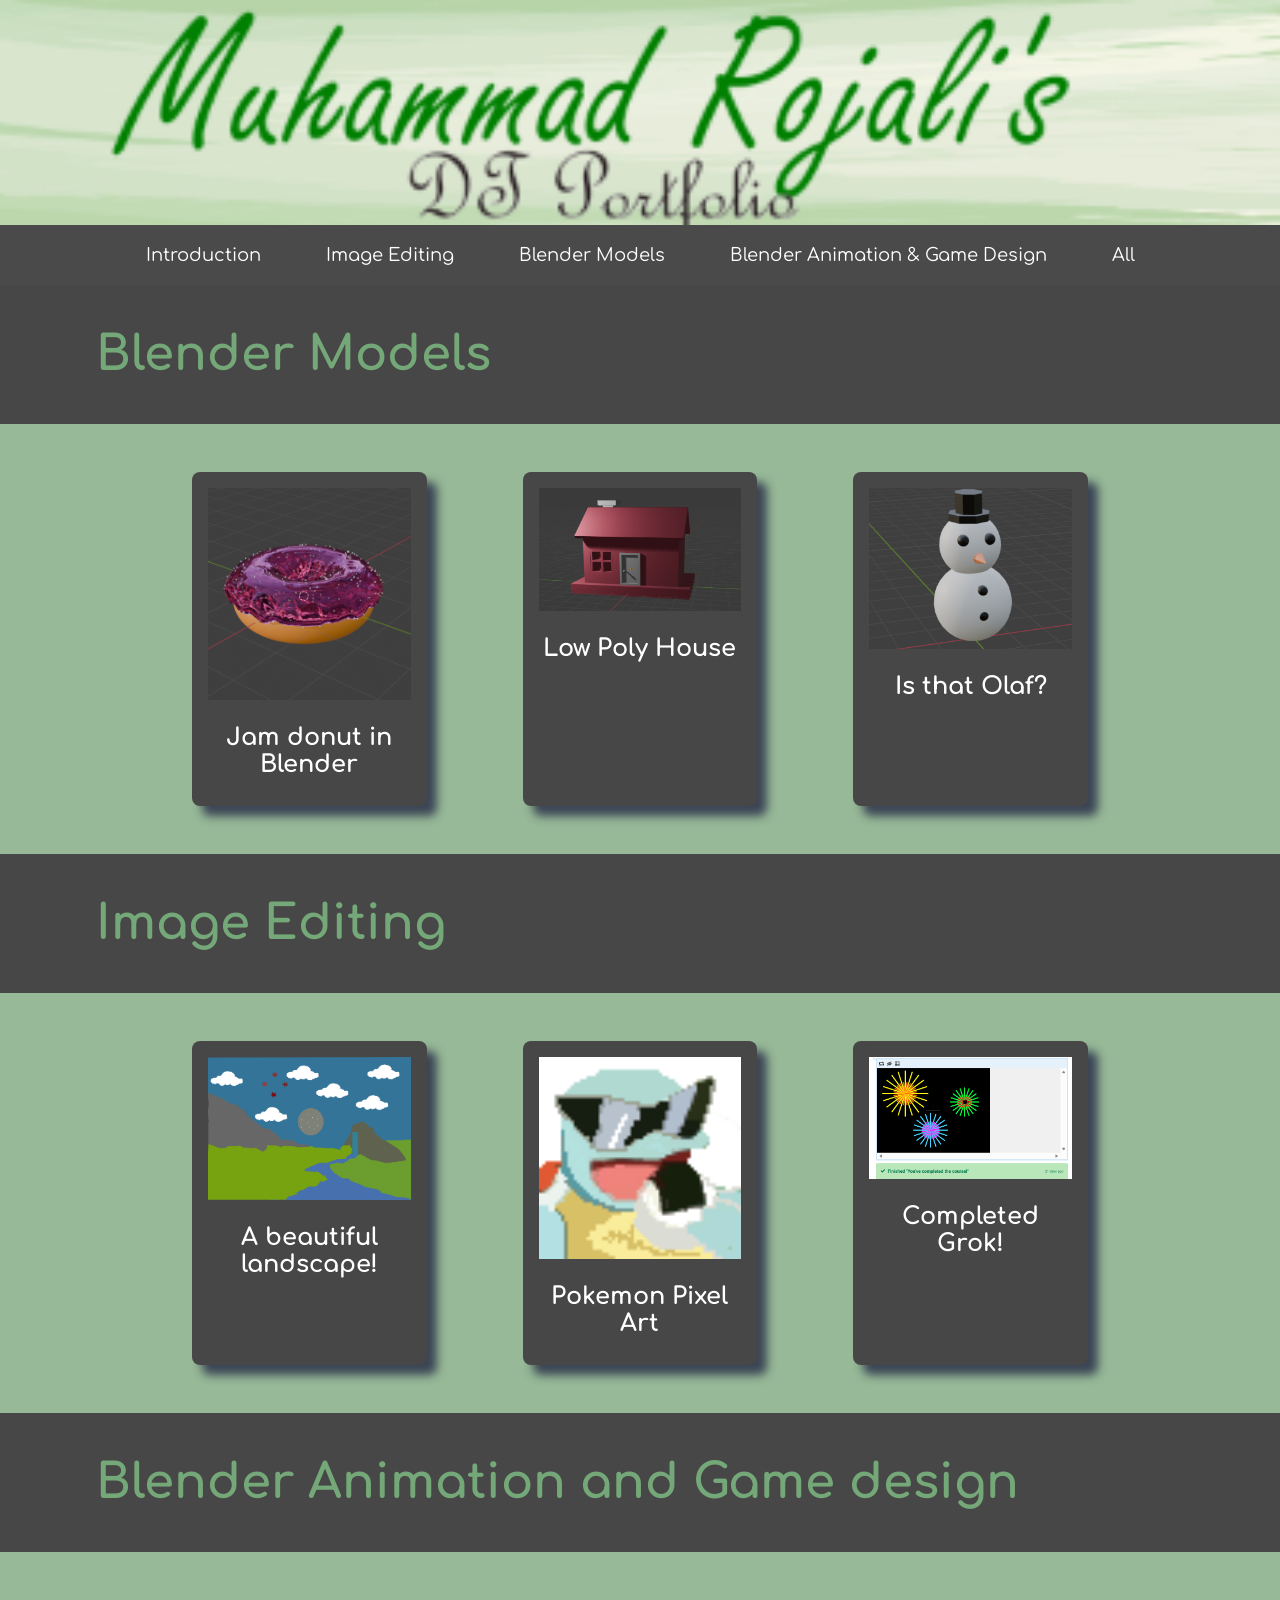
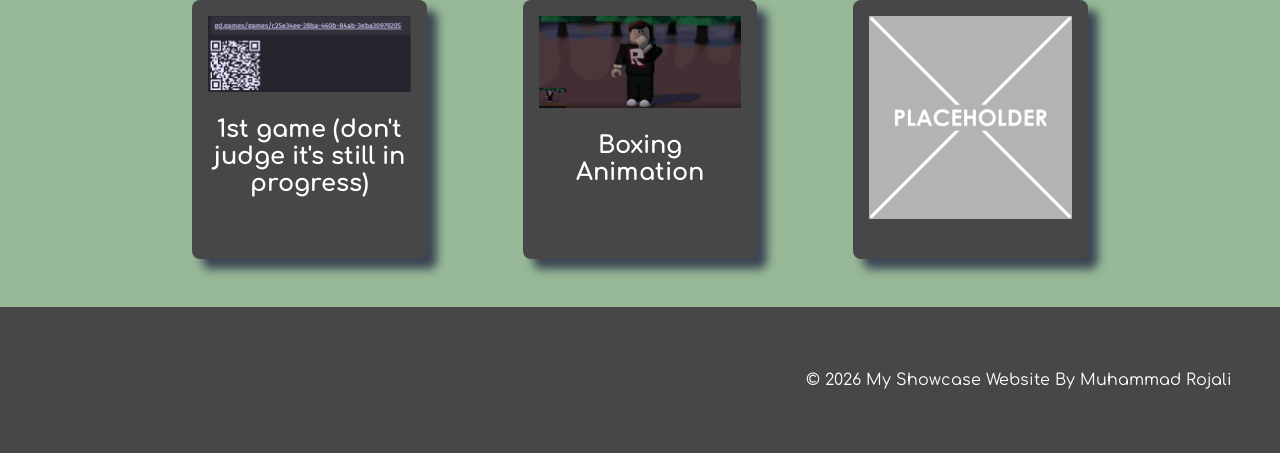
==== all.html @ d4517a7d "changed intro to index all is orginal index" ====
<!DOCTYPE html>
<html lang="en">

<head>
    <meta charset="UTF-8">
    <meta name="viewport" content="width=device-width, initial-scale=1.0">
    <link rel="stylesheet" href="style.css">
    <link rel="preconnect" href="https://fonts.googleapis.com">
    <link rel="preconnect" href="https://fonts.gstatic.com" crossorigin>
    <link href="https://fonts.googleapis.com/css2?family=Bebas+Neue&family=Comfortaa:wght@300..700&display=swap" rel="stylesheet">
    <title>My Showcase Website</title>
     <link rel="icon" type="image/png" href="images/greenleaf.png">
</head>
<!-- This is the main body of the website- ALL your content goes AFTER the <body> tag and before the </body> tag -->
<body>

    <!-- The Hero Section -------------------------------------------------------------------------------------- -->
    <section class="hero">
        
    </section>

<!-- Topic one ------------------------------------------------------------------------------------------------- -->
    <!-- The First Topic Section -->
        </body>
<nav class="navbar">
    <a href="index.html">Introduction</a>
    <a href="image-editing.html">Image Editing</a>
    <a href="blender.html">Blender Models</a>
    <a href="animation.html">Blender Animation & Game Design</a>
    <a href="all.html">All</a>
</nav>
<!DOCTYPE html>
<html lang="en">

<head>
    <meta charset="UTF-8">
    <meta name="viewport" content="width=device-width, initial-scale=1.0">
    <link rel="stylesheet" href="style.css">
    <title>Blender Models</title>
</head>

<body>

    <section class="topic">
        <div class="topic-title">
            <h1>Blender Models</h1>
        </div>

        <div class="topic-content">

            <div class="topic-card">
                <img src="images/donut.PNG" alt="Jam donut made in Blender">
                <h2 class="topic-card-text">Jam donut in Blender</h2>
            </div>

            <div class="topic-card">
                <img src="images/HOUSE.PNG" alt="Low poly house made in Blender">
                <h2 class="topic-card-text">Low Poly House</h2>
            </div>

            <div class="topic-card">
                <img src="images/sNOWMAN.PNG" alt="Snowman model">
                <h2 class="topic-card-text">Is that Olaf?</h2>
            </div>

        </div>
    </section>

</body>

</html>
    <section class="topic">
        <!-- the topic title a big bar with text in it -->
        <div class="topic-title">
            <h1>Image Editing</h1>
        </div>
        <!-- now a three column grid of images -->
        <div class="topic-content">
            <!-- one "card" which includes an image with a text below it -->
            <div class="topic-card">
                <img src="images/drawing.png" alt="A cheerful snowman wearing a black top hat and coal buttons, with a carrot nose, standing in a snowy outdoor environment with a grid-patterned ground.">
                <h2 class="topic-card-text">A beautiful landscape!</h2>
            </div>
            <div class="topic-card">
                <img src="images/Pokemon+Pixel+Art.png" alt="A pixel art image of a Pokemon character, featuring a colorful and blocky design reminiscent of classic video game graphics.">
                <h2 class="topic-card-text">Pokemon Pixel Art</h2>
            </div>
            <div class="topic-card">
                <img src="images/Screenshot 2026-06-12 103654.png" alt="Completed Grok!">
                <h2 class="topic-card-text">Completed Grok!</h2>
            </div>
        </div>
    </section>
<!-- End of topic one------------------------------------------------------------------------------------------ -->


     <!-- The Third Topic Section -->
    <section class="topic">
        <!-- the topic title a big bar with text in it -->
        <div class="topic-title">
            <h1>Blender Animation and Game design</h1>
        </div>
        <!-- now a three column grid of images -->
        <div class="topic-content">
            <!-- one "card" which includes an image with a text below it -->
            <div class="topic-card">
                <img src="images/game.png" alt="Jelly jam dougnut.">
                <h2 class="topic-card-text">1st game (don't judge it's still in progress)</h2>
            </div>
            <div class="topic-card">
                <img src="images/PUNCH.gif" alt="A low-poly house model in Blender.">
                <h2 class="topic-card-text">Boxing Animation</h2>
            </div>
            <div class="topic-card">
                <img src="images/placeholder-1024x1024.png" alt="A digital drawing of a character with a blue shirt and brown hair, set against a light blue background. The character has a simple, cartoon-like style with a friendly expression.">
                <h2 class="topic-card-text"></h2>
            </div>
        </div>
    </section>

    <!-- A Simple Website Footer ------------------------------------------------------------------------------ -->
    <footer class="footer">
        <p>&copy; 2026 My Showcase Website By Muhammad Rojali</p>
    </footer>

<!-- The end of the whole page- no more content after this! -->
</body>
---- style.css ----
/* A simple css reset */
body,
html {
    margin: 0;
    padding: 0;
    height: 100%;
    /* The Font Family- Really important!! */
    font-family: "Comfortaa", sans-serif;
    box-sizing: border-box;
    background-color: rgb(151, 185, 151);
}

/* reset for images to ensure they ar 100% of the parent container width */
img {
    width: 100%;
}

/* The hero section styling- use your OWN Hero Image URL here */
.hero {
    background-image: url('images/newbitmap.png');
    height: 25vh;
    background-size: cover;
    background-position: center;
    display: flex;
    justify-content: center;
    align-items: center;
    color: rgb(136, 127, 191);
    text-align: center;
    position: relative;
}

/* BIG text styling for the hero section text */
.hero-text {
    font-size: 4em;
    font-weight: bold;
}

/* nice big font on a banner style background */
.topic-title{
    color: rgb(117, 168, 120);
    font-size: 2em;
    padding: 0.1em 3em;
    background-color: rgb(71, 71, 71);
}

/* Three column grid with a nice big gap */
.topic-content{
    display: grid;
    grid-template-columns: repeat(3, 1fr);
    gap: 6em;
    /* bring the whole section in off the sides of the page */
    width: 70%;
    /* top margin of 3em and center right/left */
    margin: 3em auto;
}

/* Styling for the individual topic cards rounded edges background color and a drop shadow */
.topic-card{
    background-color: rgb(71, 71, 71);
    color: white;
    padding: 1em;
    border-radius: 0.5em;
    box-shadow: 10px 10px 10px rgba(23, 23, 59, 0.721);
}

/* Styling for the topic card titles */
.topic-card-text{
    font-size: 1.5em;
    margin-bottom: 0.5em;
    /* center align text */
    text-align: center;
}


/* Styling for a footer section to take a bit of spcae at the bottom of the page */
.footer{
    background-color: rgb(71, 71, 71);
    color: white;
    text-align: right;
    padding: 3em 3em;
}



.navbar {
    background-color: #4a4a4a;
    height: 60px;
    display: flex;
    align-items: center;
    justify-content: center;
    gap: 35px;
}

.navbar a {
    color: white;
    text-decoration: none;
    font-size: 18px;
    font-family: "Comfortaa", sans-serif;
    padding: 10px 15px;
    border-radius: 8px;
    transition: 0.3s;
}

.navbar a:hover {
    background-color: #555;
    color: #66ccff;
}

.comfortaa {
  font-family: "Comfortaa", sans-serif;
  font-optical-sizing: auto;
    font-weight: 400;
  font-style: normal;
}
---- style.css ----
/* A simple css reset */
body,
html {
    margin: 0;
    padding: 0;
    height: 100%;
    /* The Font Family- Really important!! */
    font-family: "Comfortaa", sans-serif;
    box-sizing: border-box;
    background-color: rgb(151, 185, 151);
}

/* reset for images to ensure they ar 100% of the parent container width */
img {
    width: 100%;
}

/* The hero section styling- use your OWN Hero Image URL here */
.hero {
    background-image: url('images/newbitmap.png');
    height: 25vh;
    background-size: cover;
    background-position: center;
    display: flex;
    justify-content: center;
    align-items: center;
    color: rgb(136, 127, 191);
    text-align: center;
    position: relative;
}

/* BIG text styling for the hero section text */
.hero-text {
    font-size: 4em;
    font-weight: bold;
}

/* nice big font on a banner style background */
.topic-title{
    color: rgb(117, 168, 120);
    font-size: 2em;
    padding: 0.1em 3em;
    background-color: rgb(71, 71, 71);
}

/* Three column grid with a nice big gap */
.topic-content{
    display: grid;
    grid-template-columns: repeat(3, 1fr);
    gap: 6em;
    /* bring the whole section in off the sides of the page */
    width: 70%;
    /* top margin of 3em and center right/left */
    margin: 3em auto;
}

/* Styling for the individual topic cards rounded edges background color and a drop shadow */
.topic-card{
    background-color: rgb(71, 71, 71);
    color: white;
    padding: 1em;
    border-radius: 0.5em;
    box-shadow: 10px 10px 10px rgba(23, 23, 59, 0.721);
}

/* Styling for the topic card titles */
.topic-card-text{
    font-size: 1.5em;
    margin-bottom: 0.5em;
    /* center align text */
    text-align: center;
}


/* Styling for a footer section to take a bit of spcae at the bottom of the page */
.footer{
    background-color: rgb(71, 71, 71);
    color: white;
    text-align: right;
    padding: 3em 3em;
}



.navbar {
    background-color: #4a4a4a;
    height: 60px;
    display: flex;
    align-items: center;
    justify-content: center;
    gap: 35px;
}

.navbar a {
    color: white;
    text-decoration: none;
    font-size: 18px;
    font-family: "Comfortaa", sans-serif;
    padding: 10px 15px;
    border-radius: 8px;
    transition: 0.3s;
}

.navbar a:hover {
    background-color: #555;
    color: #66ccff;
}

.comfortaa {
  font-family: "Comfortaa", sans-serif;
  font-optical-sizing: auto;
    font-weight: 400;
  font-style: normal;
}
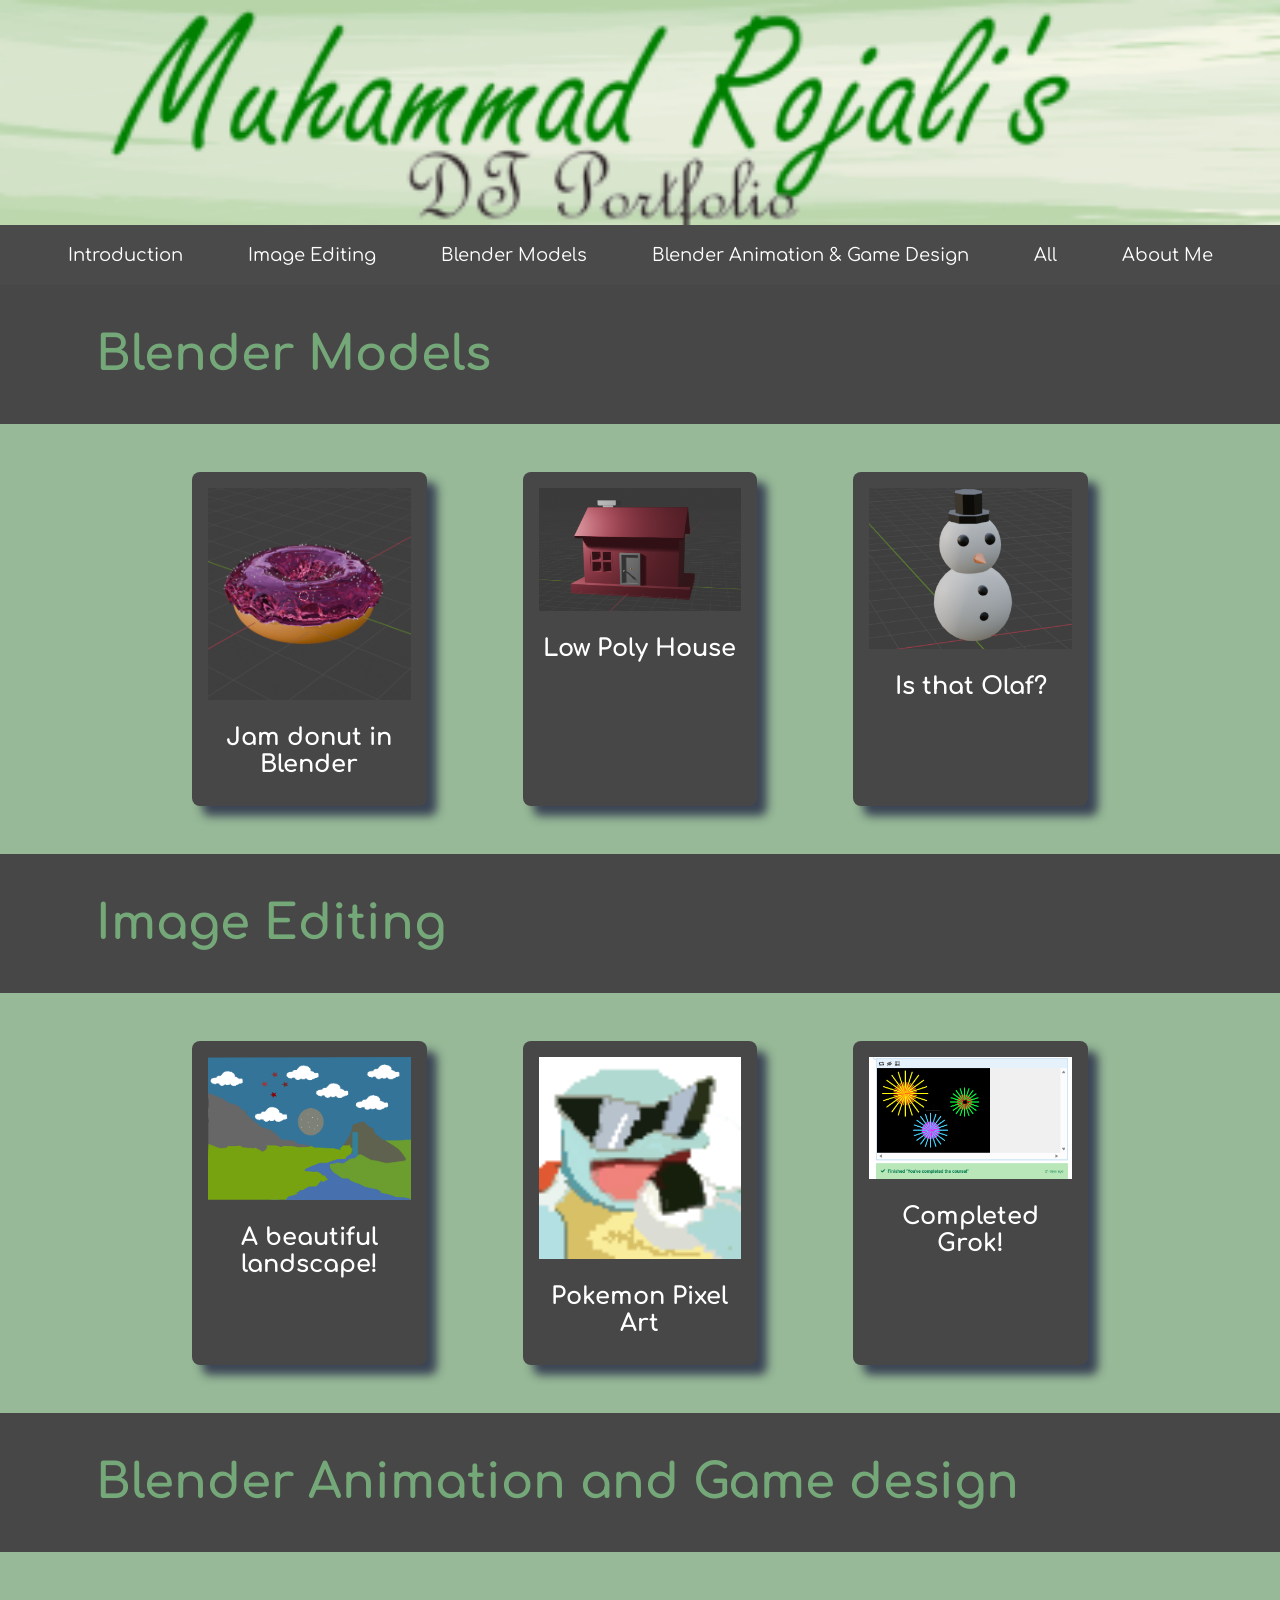
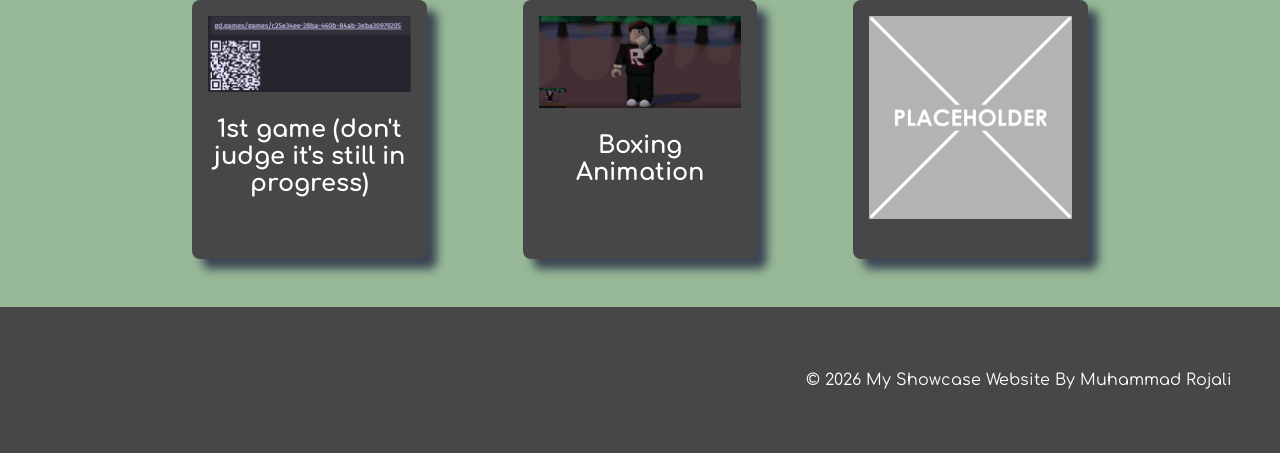
==== commit 47587a34: "added where i am from" ====
--- a/all.html
+++ b/all.html
@@ -28,6 +28,7 @@
     <a href="blender.html">Blender Models</a>
     <a href="animation.html">Blender Animation & Game Design</a>
     <a href="all.html">All</a>
+    <a  href="me.html">About Me</a>
 </nav>
 <!DOCTYPE html>
 <html lang="en">
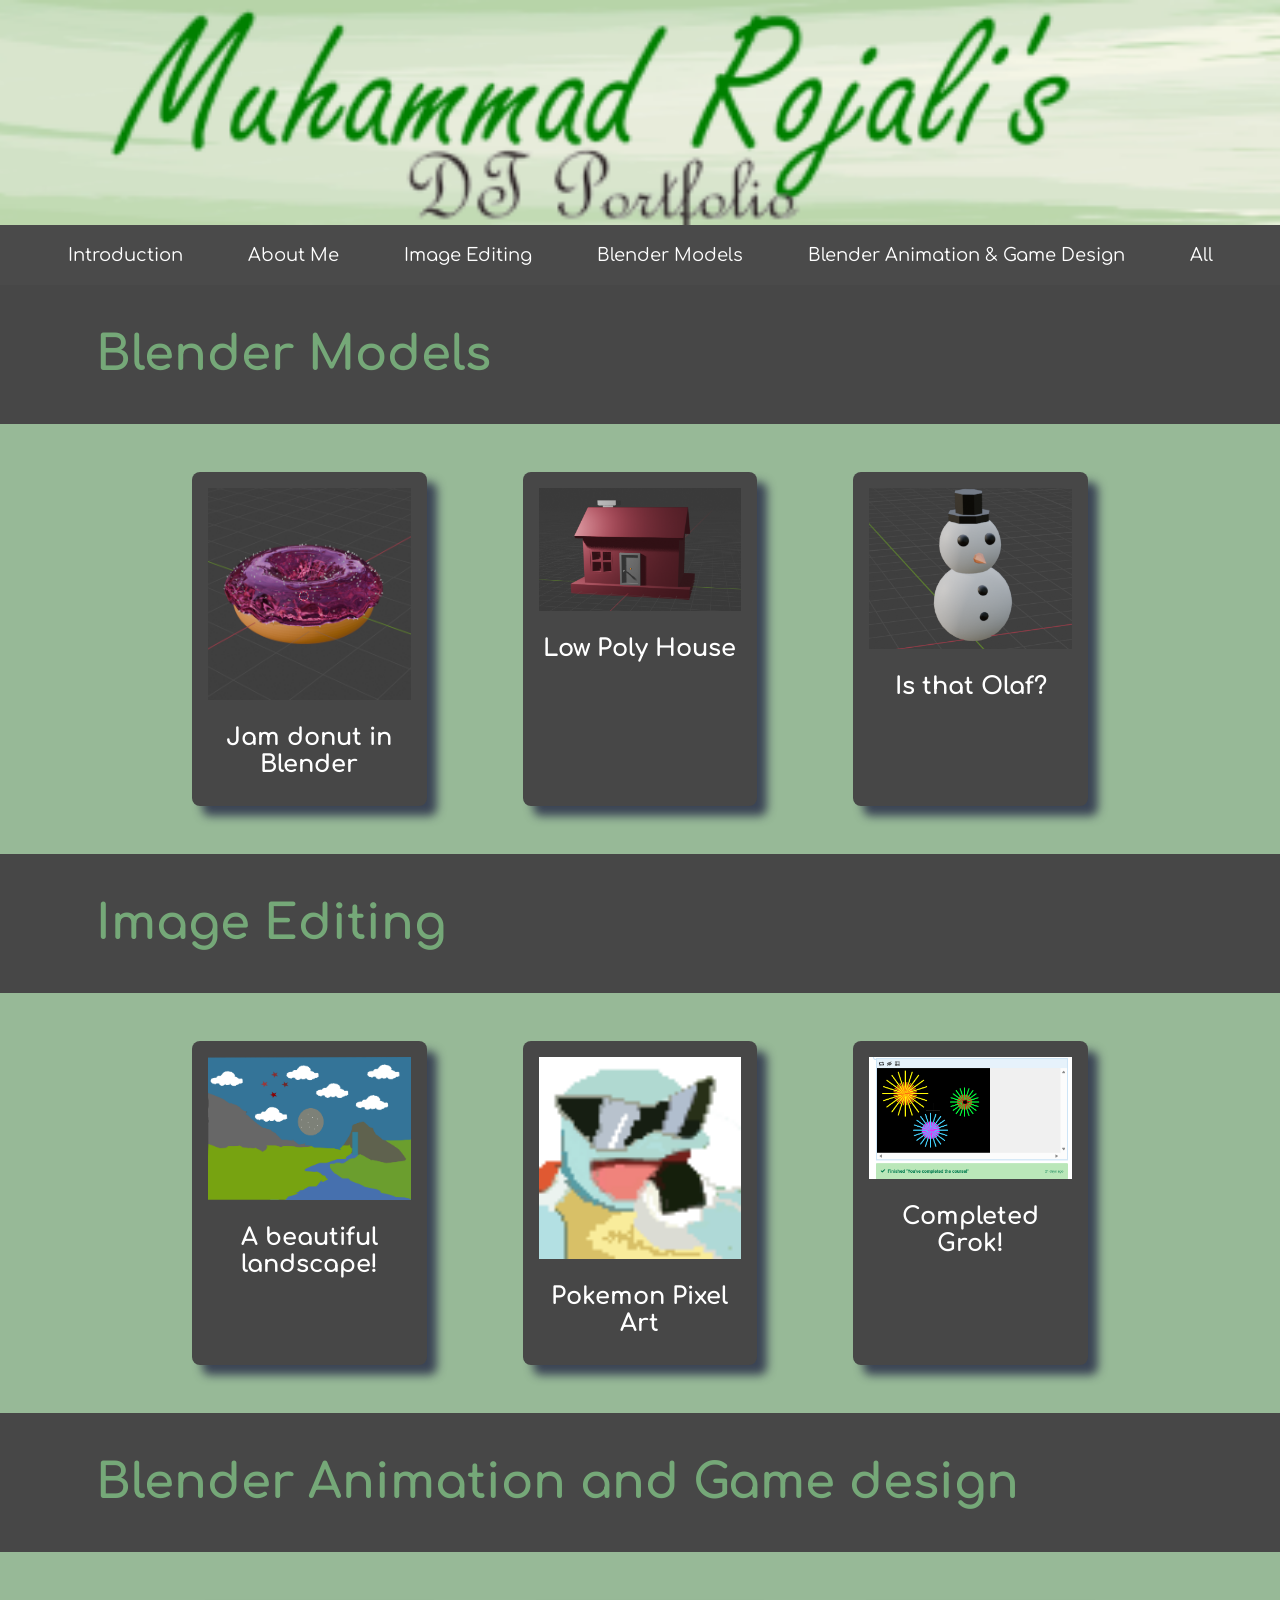
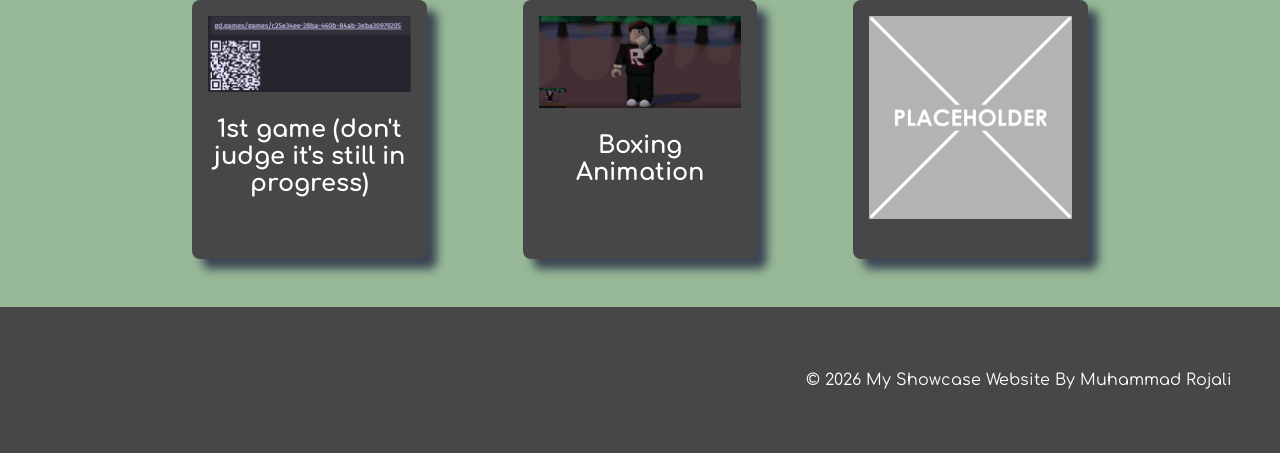
==== commit ec216624: "changed order of navbar" ====
--- a/all.html
+++ b/all.html
@@ -24,11 +24,11 @@
         </body>
 <nav class="navbar">
     <a href="index.html">Introduction</a>
+    <a href="me.html">About Me</a>
     <a href="image-editing.html">Image Editing</a>
     <a href="blender.html">Blender Models</a>
     <a href="animation.html">Blender Animation & Game Design</a>
     <a href="all.html">All</a>
-    <a  href="me.html">About Me</a>
 </nav>
 <!DOCTYPE html>
 <html lang="en">
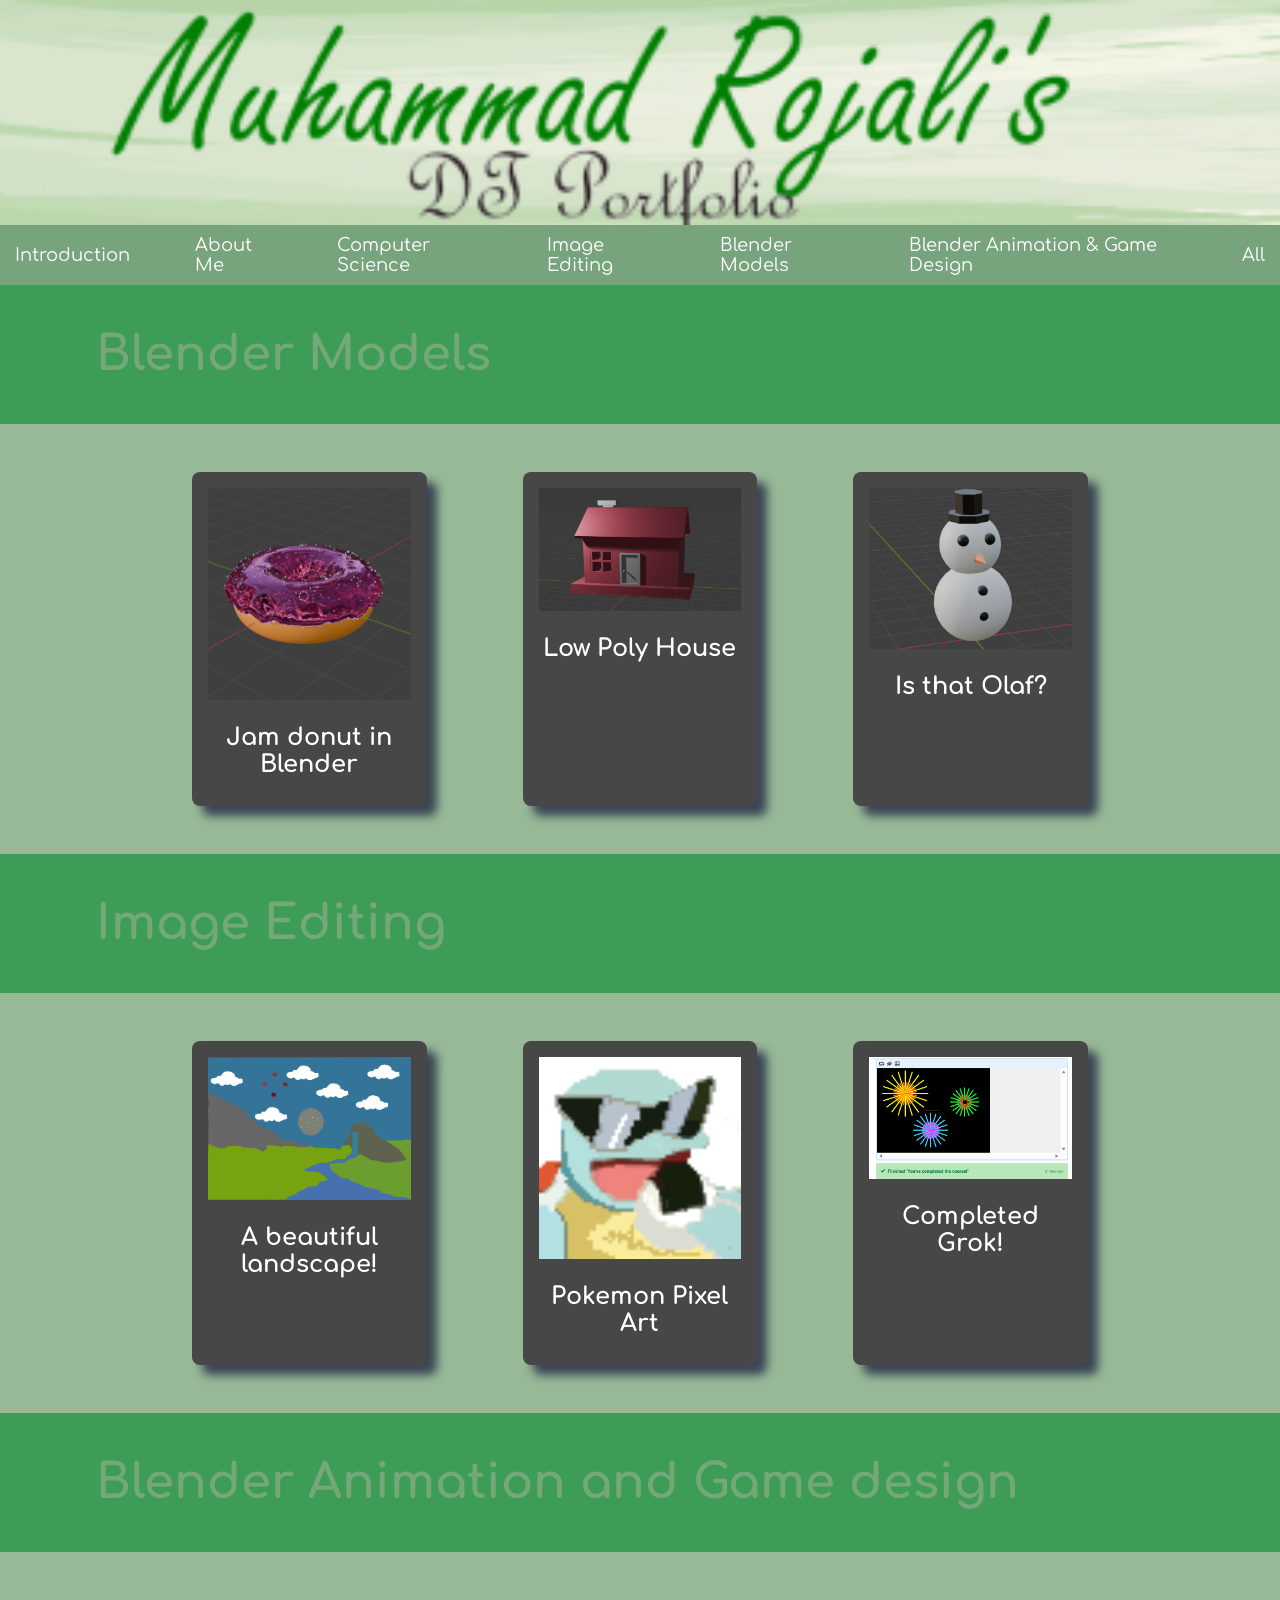
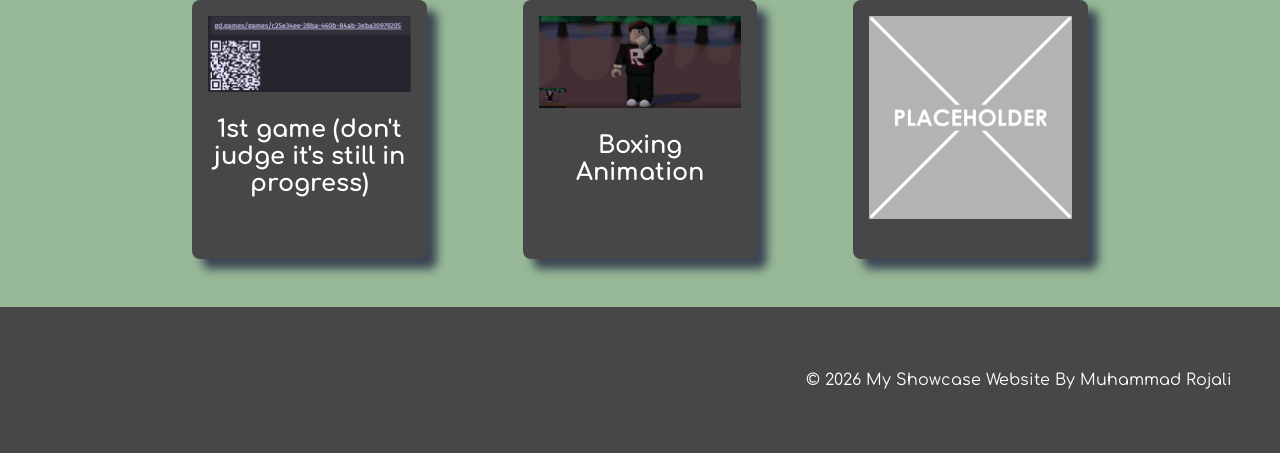
==== commit e77d3fe2: "added computer scienc" ====
--- a/all.html
+++ b/all.html
@@ -25,6 +25,7 @@
 <nav class="navbar">
     <a href="index.html">Introduction</a>
     <a href="me.html">About Me</a>
+    <a href="computer.html">Computer Science</a>
     <a href="image-editing.html">Image Editing</a>
     <a href="blender.html">Blender Models</a>
     <a href="animation.html">Blender Animation & Game Design</a>
--- a/style.css
+++ b/style.css
@@ -40,7 +40,7 @@
     color: rgb(117, 168, 120);
     font-size: 2em;
     padding: 0.1em 3em;
-    background-color: rgb(71, 71, 71);
+    background-color: rgb(61, 156, 85);
 }
 
 /* Three column grid with a nice big gap */
@@ -83,7 +83,7 @@
 
 
 .navbar {
-    background-color: #4a4a4a;
+    background-color: #77a37d;
     height: 60px;
     display: flex;
     align-items: center;
--- a/style.css
+++ b/style.css
@@ -40,7 +40,7 @@
     color: rgb(117, 168, 120);
     font-size: 2em;
     padding: 0.1em 3em;
-    background-color: rgb(71, 71, 71);
+    background-color: rgb(61, 156, 85);
 }
 
 /* Three column grid with a nice big gap */
@@ -83,7 +83,7 @@
 
 
 .navbar {
-    background-color: #4a4a4a;
+    background-color: #77a37d;
     height: 60px;
     display: flex;
     align-items: center;
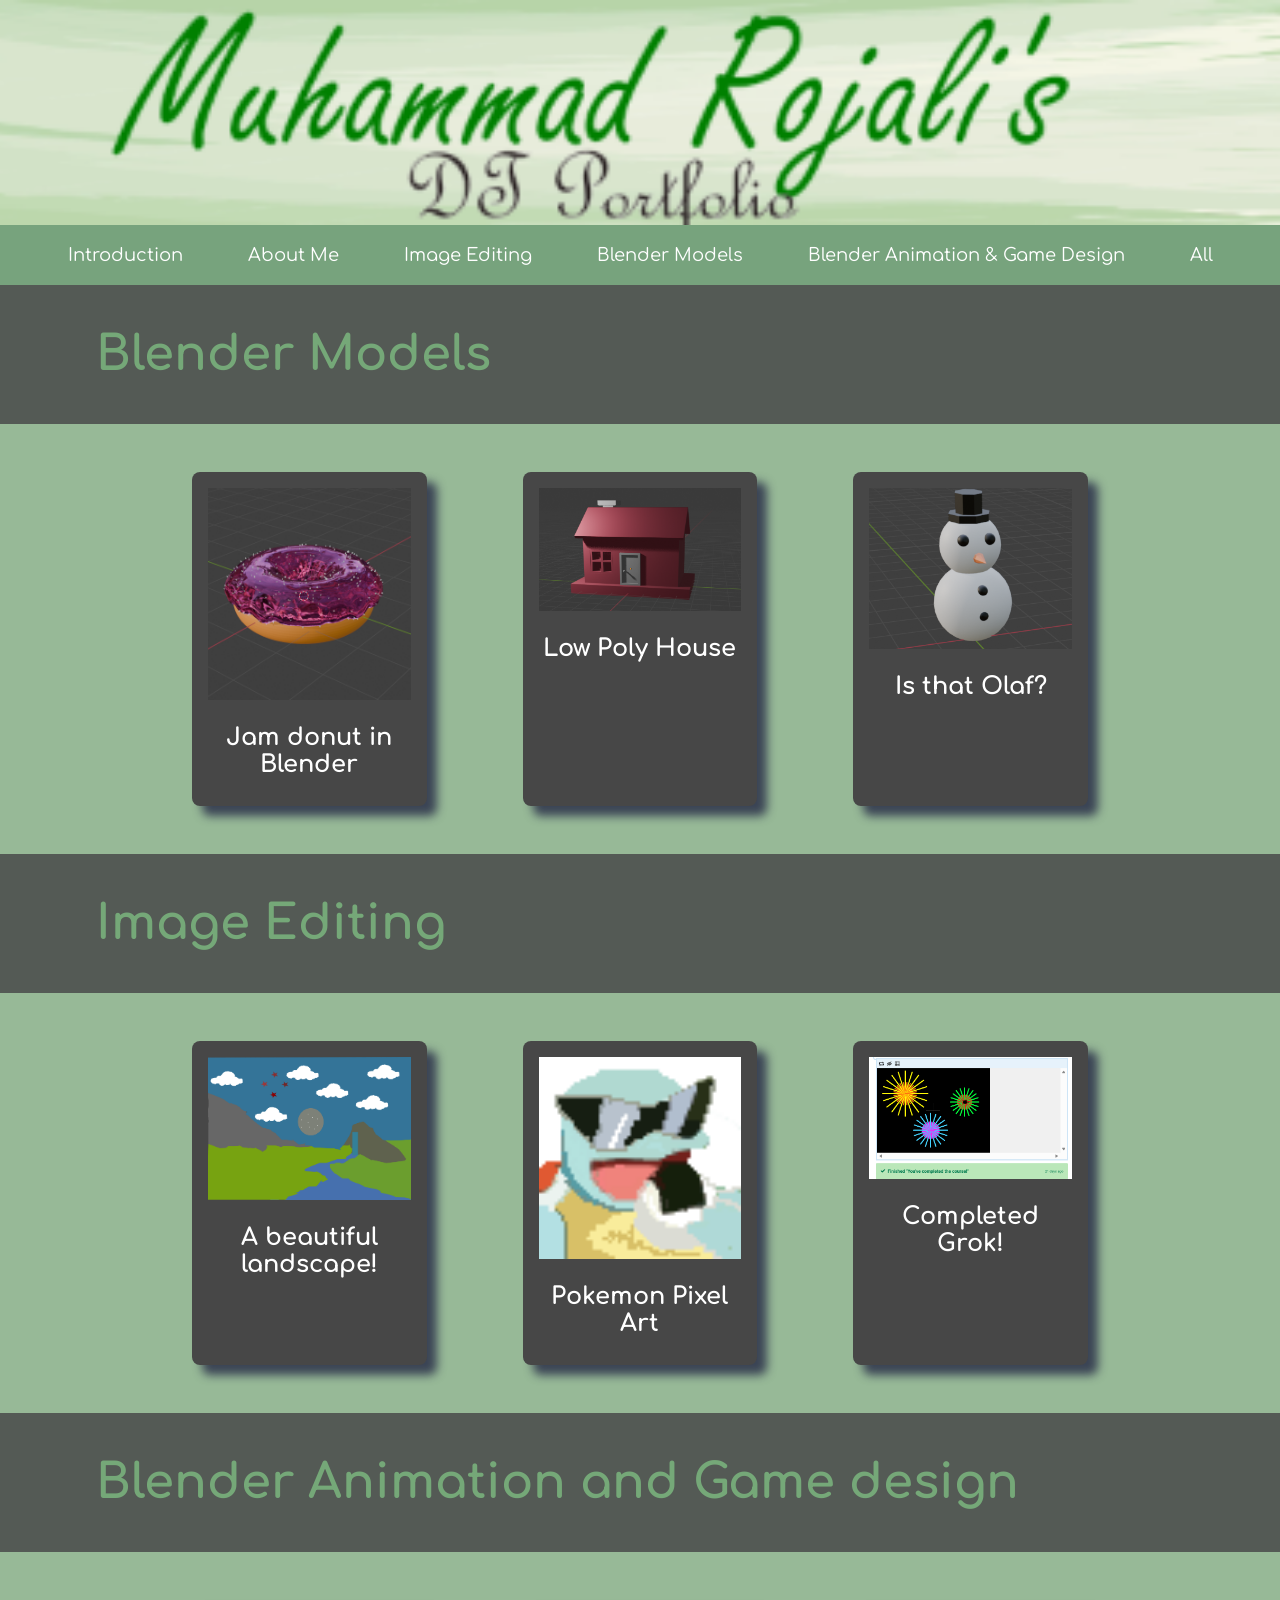
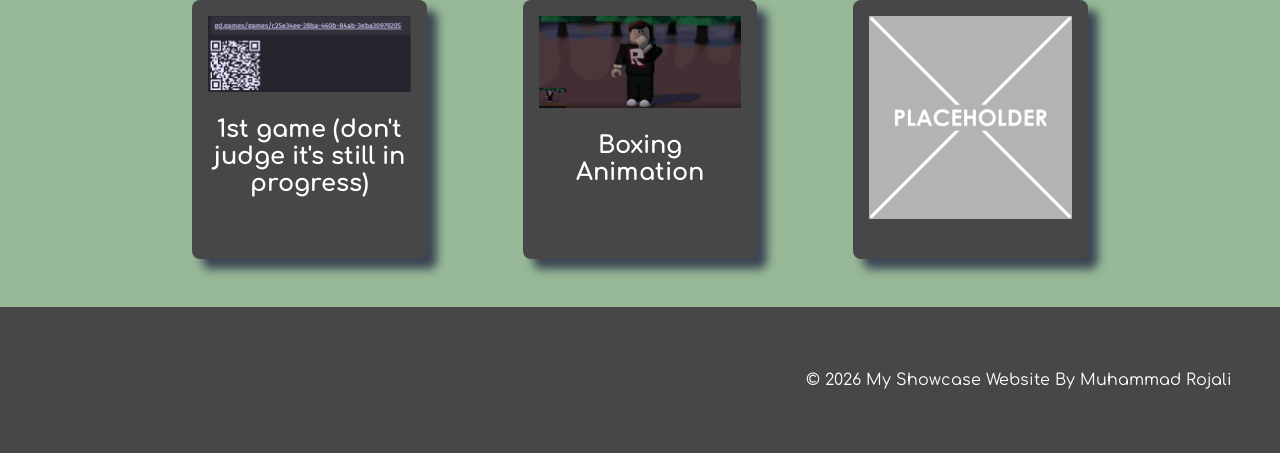
==== commit d060c48f: "removed" ====
--- a/all.html
+++ b/all.html
@@ -25,7 +25,6 @@
 <nav class="navbar">
     <a href="index.html">Introduction</a>
     <a href="me.html">About Me</a>
-    <a href="computer.html">Computer Science</a>
     <a href="image-editing.html">Image Editing</a>
     <a href="blender.html">Blender Models</a>
     <a href="animation.html">Blender Animation & Game Design</a>
--- a/style.css
+++ b/style.css
@@ -40,7 +40,7 @@
     color: rgb(117, 168, 120);
     font-size: 2em;
     padding: 0.1em 3em;
-    background-color: rgb(61, 156, 85);
+    background-color: rgb(84, 90, 85);
 }
 
 /* Three column grid with a nice big gap */
--- a/style.css
+++ b/style.css
@@ -40,7 +40,7 @@
     color: rgb(117, 168, 120);
     font-size: 2em;
     padding: 0.1em 3em;
-    background-color: rgb(61, 156, 85);
+    background-color: rgb(84, 90, 85);
 }
 
 /* Three column grid with a nice big gap */
